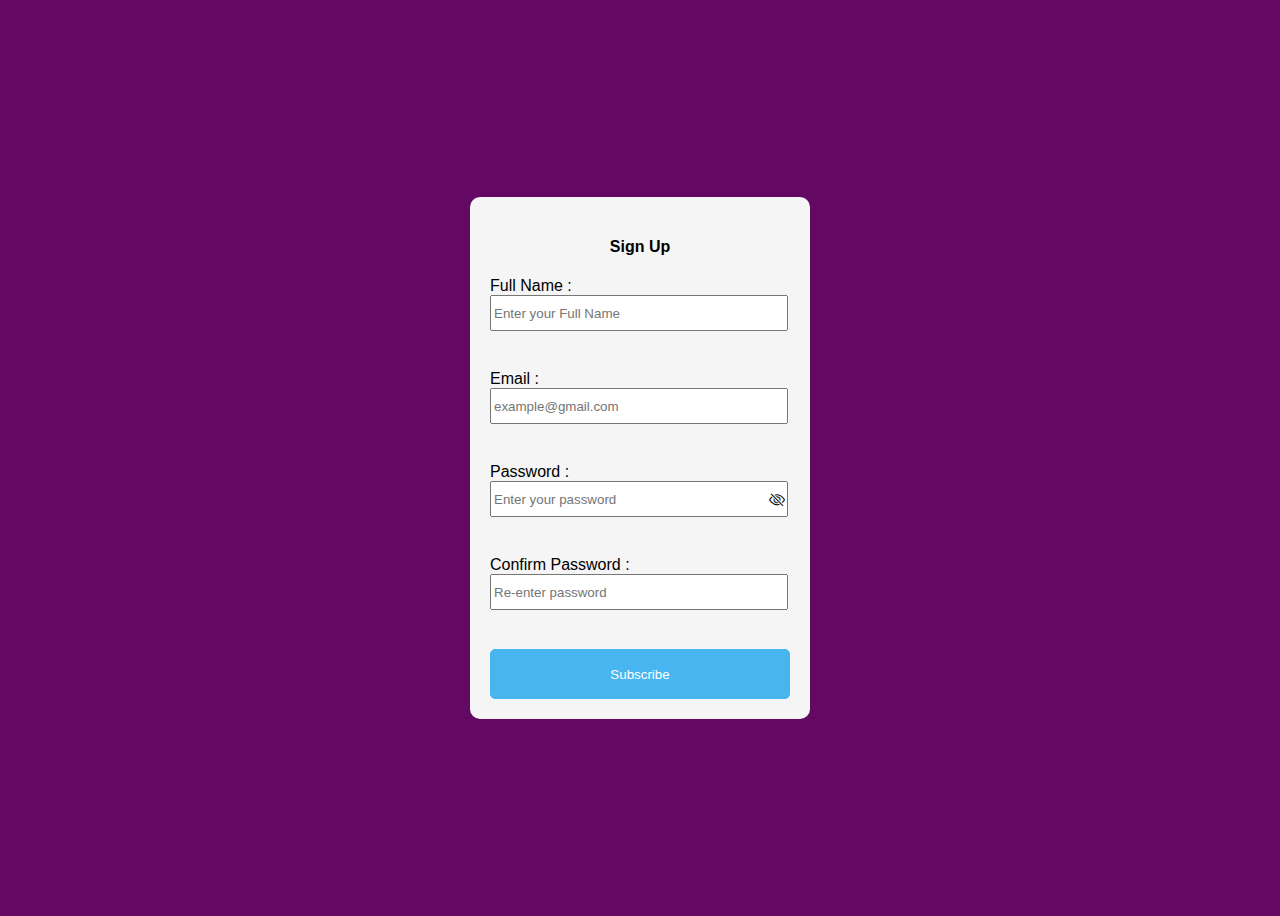
==== javaform.html @ ce583fc5 "a" ====
<!DOCTYPE html>
<html lang="en">
<head>
    <meta charset="UTF-8">
    <meta name="viewport" content="width=device-width, initial-scale=1.0">
    <title>Java Form</title>
    <meta name="viewport" content="width=device-width, initial-scale=1.0">
    <script type="text/javascript" defer src="java.js"></script>
    <link href="form.css" rel="stylesheet">
    <link href="https://cdn.jsdelivr.net/npm/bootstrap-icons@1.3.0/font/bootstrap-icons.css" rel="stylesheet">
</head>
<body>

    <div class="container">

          <form id="form" novalidate>
            <h4>Sign Up</h4>

              <div class="input">
                 <label> Full Name : </label><br>
                 <input type="text" id="firstname" placeholder="Enter your Full Name" ><br>
                   <!-- Error message to display -->
                   <div class="error"></div>

                </div>

                 <div class="input">
                   <label>Email :</label><br>
                    <input type="email" id="email" placeholder="example@gmail.com"><br>
                     <div class="error"></div>
                </div>

             <div class="input password-input">
              <label> Password : </label><br>
               <input id="password"  type="password" placeholder="Enter your password"><br>
                 <i class="bi bi-eye-slash" id="togglePassword" onclick="togglePassword()"></i>
                <div class="error"></div>
              </div>

              <div class="input password-input">
                <label> Confirm Password : </label><br>
                 <input id="Cpassword"  type="password" placeholder="Re-enter password"><br>
                
                  <div class="error"></div>
                </div>

                <!-- <div class="input password-input">
                  <label> Postal Code </label><br>
                   <input id="pcode"  type="text" placeholder="Enter your postal code"><br>
                  
                    <div class="error"></div>
                  </div> -->

                   <button type="submit">Subscribe</button>
        </form>

    </div>
</body>
</html>
---- form.css ----
body{
  
    background-color: rgb(99, 9, 99);
   
    font: 100% /normal sans-serif;
    
}

/* to center the form */
.container{
 display: flex;
 justify-content: center;
 align-items: center;
 height: 100vh;

}

#form{
    width: 300px;
    background-color: rgb(245, 245, 245);
    padding: 20px;
    border-radius: 10px;
   
}

#form input[type="text"],
#form input[type="email"],
#form input[type="password"] {
    display: block;
    width: calc(100% - 10px);
    height: 30px;
    margin-bottom: au;

}

#form button{
    width:100% ;
    height: 50px;
    background-color: rgb(71, 181, 240);
    color: white;
   border-radius: 5px;
   border: 1px solid rgb(71, 181, 240);
}

#form h4{
    text-align: center;
}

#form label{
display: inline-block;
}

.password-input {
    position: relative;
}

/* moving the eye around */
#togglePassword {
    position: absolute;
    top: 45%;
    right:5px;
    transform: translateY(-50%);
    cursor: pointer;
}

.input.success input{
   border-color: blue;
}

.error{
    border-color: rgb(255, 0, 242);
    font-size: 12px;
    height: 11px;
    color:red;
   margin-bottom: 10px;
}
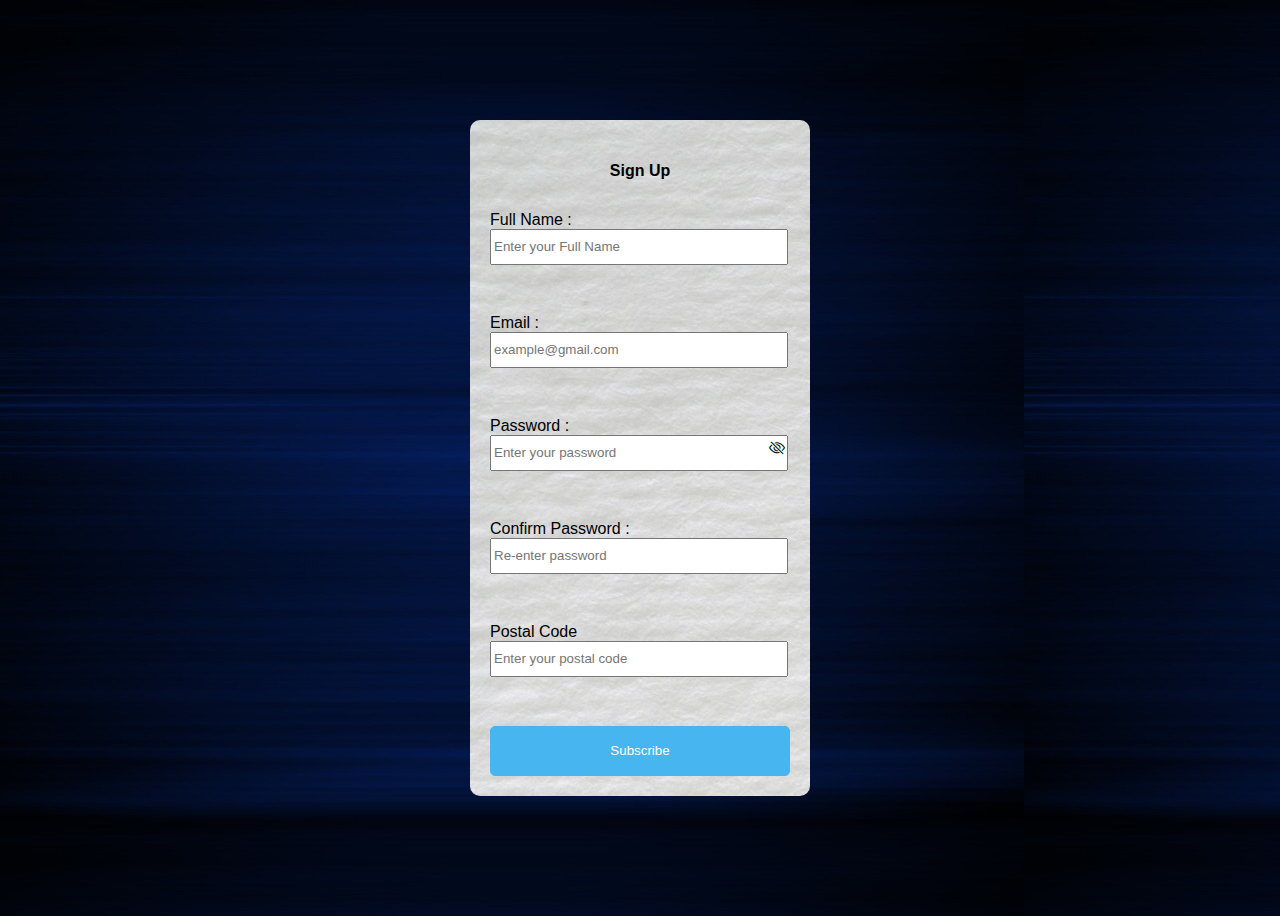
==== commit 0a64432f: "update" ====
--- a/javaform.html
+++ b/javaform.html
@@ -13,7 +13,7 @@
 
     <div class="container">
 
-          <form id="form" novalidate>
+          <form id="form" >
             <h4>Sign Up</h4>
 
               <div class="input">
@@ -44,14 +44,14 @@
                   <div class="error"></div>
                 </div>
 
-                <!-- <div class="input password-input">
+                <div class="input password-input">
                   <label> Postal Code </label><br>
-                   <input id="pcode"  type="text" placeholder="Enter your postal code"><br>
+                   <input id="postal"  type="text" placeholder="Enter your postal code"><br>
                   
                     <div class="error"></div>
-                  </div> -->
+                  </div>
 
-                   <button type="submit">Subscribe</button>
+                   <button type="submit" id="subbutt">Subscribe</button>
         </form>
 
     </div>
--- a/form.css
+++ b/form.css
@@ -1,6 +1,6 @@
 body{
-  
-    background-color: rgb(99, 9, 99);
+     background-image: url(back.jpg);
+    background-color: rgb(45, 12, 91);
    
     font: 100% /normal sans-serif;
     
@@ -17,6 +17,7 @@
 
 #form{
     width: 300px;
+    background-image: url(formback.jpg);
     background-color: rgb(245, 245, 245);
     padding: 20px;
     border-radius: 10px;
@@ -40,6 +41,7 @@
     color: white;
    border-radius: 5px;
    border: 1px solid rgb(71, 181, 240);
+   margin-top: 10px;
 }
 
 #form h4{
@@ -48,6 +50,7 @@
 
 #form label{
 display: inline-block;
+margin-top: 10px;
 }
 
 .password-input {
@@ -73,4 +76,5 @@
     height: 11px;
     color:red;
    margin-bottom: 10px;
+   
 }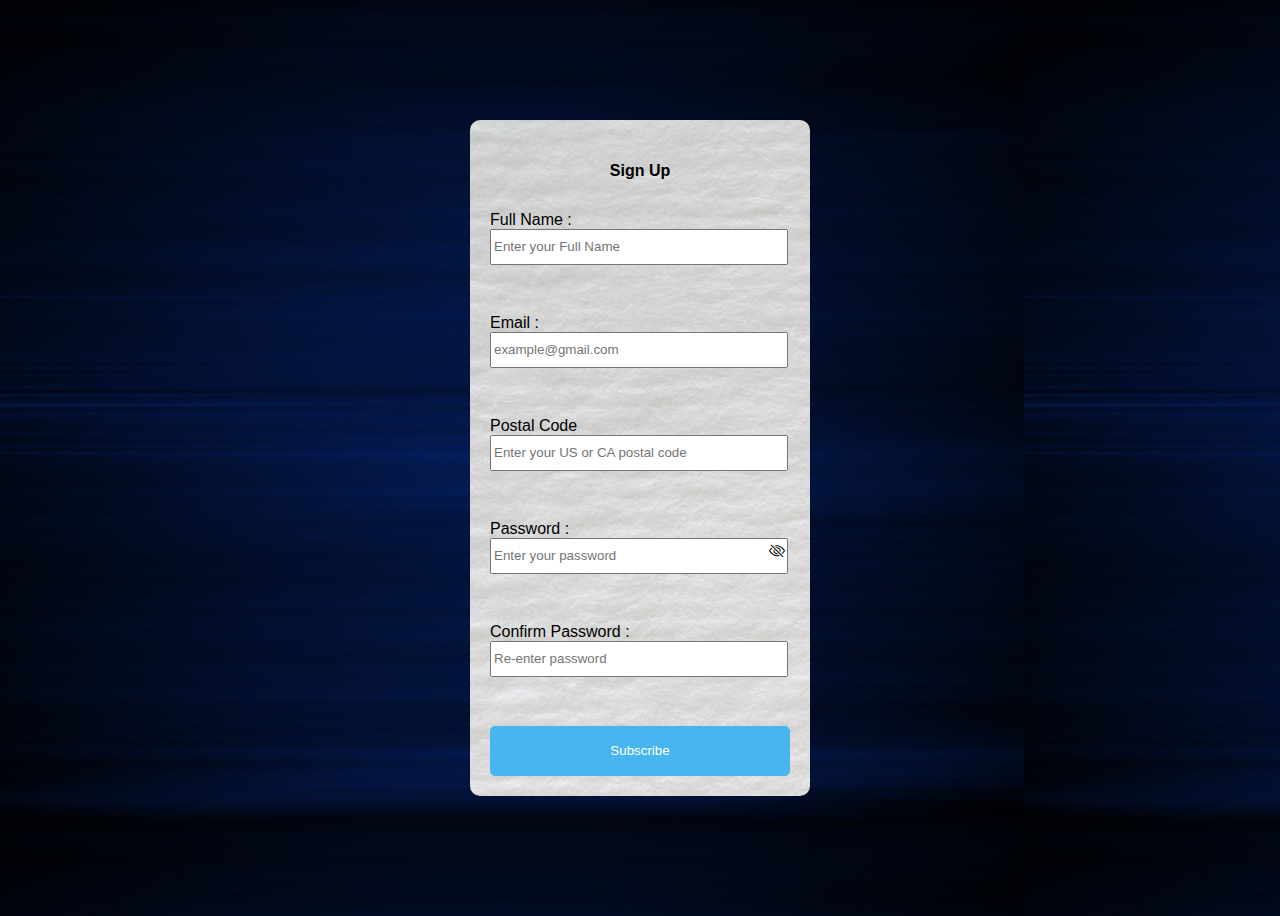
==== commit 1eb1cf96: "final update today" ====
--- a/javaform.html
+++ b/javaform.html
@@ -29,6 +29,13 @@
                     <input type="email" id="email" placeholder="example@gmail.com"><br>
                      <div class="error"></div>
                 </div>
+                
+                <div class="input password-input">
+                  <label> Postal Code </label><br>
+                   <input id="postal"  type="text" placeholder="Enter your US or CA postal code"><br>
+                  
+                    <div class="error"></div>
+                  </div>
 
              <div class="input password-input">
               <label> Password : </label><br>
@@ -44,12 +51,7 @@
                   <div class="error"></div>
                 </div>
 
-                <div class="input password-input">
-                  <label> Postal Code </label><br>
-                   <input id="postal"  type="text" placeholder="Enter your postal code"><br>
-                  
-                    <div class="error"></div>
-                  </div>
+             
 
                    <button type="submit" id="subbutt">Subscribe</button>
         </form>
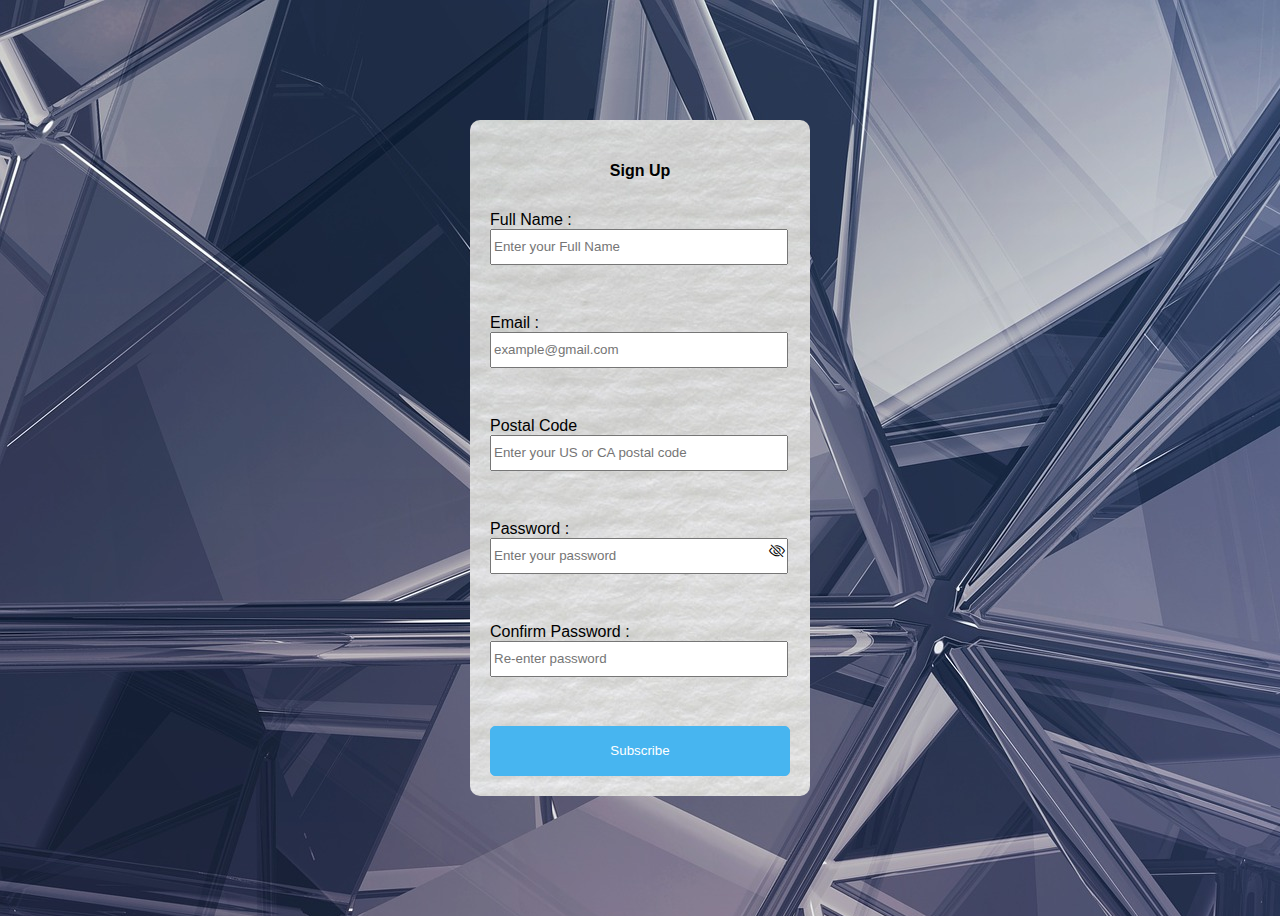
==== commit 9f914f8e: "added for to labels" ====
--- a/javaform.html
+++ b/javaform.html
@@ -17,7 +17,7 @@
             <h4>Sign Up</h4>
 
               <div class="input">
-                 <label> Full Name : </label><br>
+                 <label for="firstname"> Full Name : </label><br>
                  <input type="text" id="firstname" placeholder="Enter your Full Name" ><br>
                    <!-- Error message to display -->
                    <div class="error"></div>
@@ -25,20 +25,20 @@
                 </div>
 
                  <div class="input">
-                   <label>Email :</label><br>
+                   <label for="email">Email :</label><br>
                     <input type="email" id="email" placeholder="example@gmail.com"><br>
                      <div class="error"></div>
                 </div>
                 
                 <div class="input password-input">
-                  <label> Postal Code </label><br>
+                  <label for="postal"> Postal Code </label><br>
                    <input id="postal"  type="text" placeholder="Enter your US or CA postal code"><br>
                   
                     <div class="error"></div>
                   </div>
 
              <div class="input password-input">
-              <label> Password : </label><br>
+              <label for="password"> Password : </label><br>
                <input id="password"  type="password" placeholder="Enter your password"><br>
                  <i class="bi bi-eye-slash" id="togglePassword" onclick="togglePassword()"></i>
                 <div class="error"></div>
@@ -53,9 +53,19 @@
 
              
 
-                   <button type="submit" id="subbutt">Subscribe</button>
+                   <button type="submit" id="subbutt" onclick="openpopup()">Subscribe</button>
         </form>
+        <div class="popup" id="popup">
+          <img src="confirm2.png">
+          <h2>CONFIRM YOUR INFO</h2>
+          <div id="infopop"></div>
+          <div class="buttoncontainer">
+         <button class="popbutton"><a href="//https:www.codeacademy.com">Confirm</a></button>
+         <button class="popbutton" type="reset" onclick="closepopup()">Cancel</button>
+        </div>
+        </div>
+    </div>
 
-    </div>
+       
 </body>
 </html>--- a/form.css
+++ b/form.css
@@ -42,6 +42,7 @@
    border-radius: 5px;
    border: 1px solid rgb(71, 181, 240);
    margin-top: 10px;
+   cursor: pointer;
 }
 
 #form h4{
@@ -77,4 +78,63 @@
     color:red;
    margin-bottom: 10px;
    
+}
+
+.popup{
+    width: 400px;
+    background-color: white;
+    border-radius: 6px;
+    position: absolute;
+    top: 0;
+    left: 50%;
+    transform: translate(-50%,-50%) scale(0.1);
+    text-align: center;
+    padding: 0 30px 30px;
+    color: #333;
+    justify-content: center;
+    align-items: center;
+    visibility: hidden;
+    transition: transform 0.4s, top 0.4s;
+    background-image: url("formback.jpg");
+}
+
+.open-popup{
+    visibility: visible;
+    top: 50%;
+    transform: translate(-50%,-50%) scale(1);
+}
+.popup img{
+    width: 100px;
+    margin-top: -50px;
+    border-radius: 50%;
+    box-shadow: 0 2px 5px rgba(0, 0, 0, 2);
+}
+
+.popup h2{
+    font-size: 38px;
+    font-weight: 500;
+    margin: 30px 0 10px;
+}
+
+.popup button{
+    width: 50%;
+    margin-top: 50px;
+    padding: 10px 0;
+    background-color:rgb(71, 181, 240) ;
+    border-radius: 5px;
+     margin: 0 10px;   
+     border: 1px solid rgb(71, 181, 240) ;
+     color: white;
+     cursor: pointer;
+     box-shadow: 0 2px 5px rgba(0, 0, 0, 2);
+}
+
+.popup a{
+    text-decoration: none;
+    color: white;
+}
+
+.buttoncontainer{
+    display: flex;
+    flex-direction: row;
 }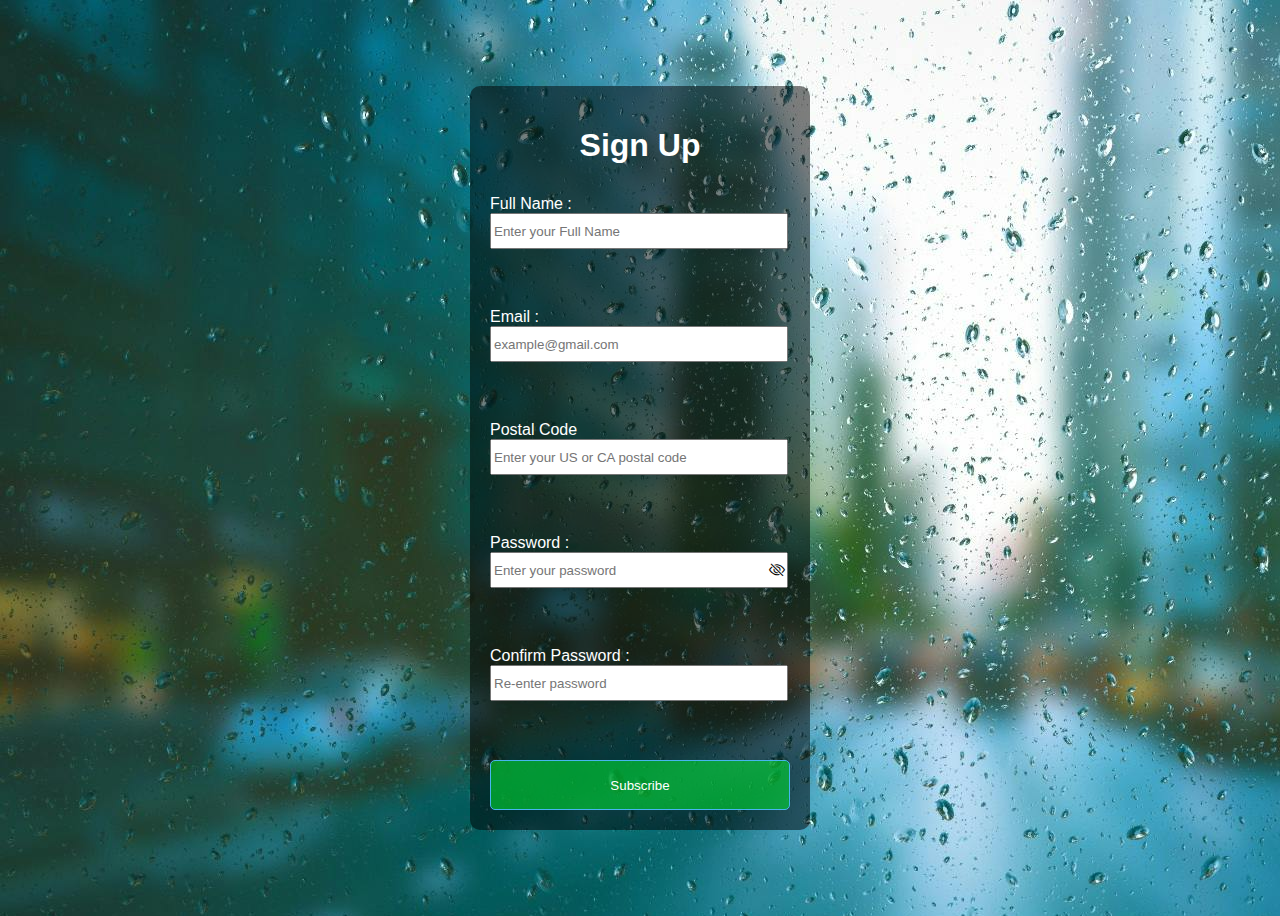
==== commit ebf224e7: "Minor aesthetic adjustments" ====
--- a/javaform.html
+++ b/javaform.html
@@ -14,13 +14,14 @@
     <div class="container">
 
           <form id="form" >
-            <h4>Sign Up</h4>
+            <h1>Sign Up</h1>
 
               <div class="input">
                  <label for="firstname"> Full Name : </label><br>
                  <input type="text" id="firstname" placeholder="Enter your Full Name" ><br>
                    <!-- Error message to display -->
                    <div class="error"></div>
+                   <div class="success"></div>
 
                 </div>
 
--- a/form.css
+++ b/form.css
@@ -17,10 +17,13 @@
 
 #form{
     width: 300px;
-    background-image: url(formback.jpg);
-    background-color: rgb(245, 245, 245);
+    /* background-image: url(formback.jpg); */
+    background-color: rgba(0, 0, 0, 0.5);
     padding: 20px;
     border-radius: 10px;
+    color: white;
+    font-family:Arial, Helvetica, sans-serif ;
+    font-style:bold;
    
 }
 
@@ -30,14 +33,14 @@
     display: block;
     width: calc(100% - 10px);
     height: 30px;
-    margin-bottom: au;
+    margin-bottom: 10px;
 
 }
 
 #form button{
     width:100% ;
     height: 50px;
-    background-color: rgb(71, 181, 240);
+    background-color: rgba(0, 219, 51, 0.6);
     color: white;
    border-radius: 5px;
    border: 1px solid rgb(71, 181, 240);
@@ -45,7 +48,7 @@
    cursor: pointer;
 }
 
-#form h4{
+#form h1{
     text-align: center;
 }
 
@@ -72,17 +75,23 @@
 }
 
 .error{
-    border-color: rgb(255, 0, 242);
+    border-color: rgb(255, 0, 0);
     font-size: 12px;
     height: 11px;
     color:red;
    margin-bottom: 10px;
+   font-style:bold;
+   font-family: Verdana, Geneva, Tahoma, sans-serif;
    
+}
+
+.success{
+    color: green;
 }
 
 .popup{
     width: 400px;
-    background-color: white;
+    background-color:rgba(0, 0, 0, 0.8);
     border-radius: 6px;
     position: absolute;
     top: 0;
@@ -90,12 +99,13 @@
     transform: translate(-50%,-50%) scale(0.1);
     text-align: center;
     padding: 0 30px 30px;
-    color: #333;
+    color: #ffffff;
+    font-family:Arial, Helvetica, sans-serif ;
     justify-content: center;
     align-items: center;
     visibility: hidden;
     transition: transform 0.4s, top 0.4s;
-    background-image: url("formback.jpg");
+    /* background-image: url("formback.jpg"); */
 }
 
 .open-popup{
@@ -120,7 +130,7 @@
     width: 50%;
     margin-top: 50px;
     padding: 10px 0;
-    background-color:rgb(71, 181, 240) ;
+    background-color:rgba(33, 244, 54, 0.6) ;
     border-radius: 5px;
      margin: 0 10px;   
      border: 1px solid rgb(71, 181, 240) ;
@@ -137,4 +147,8 @@
 .buttoncontainer{
     display: flex;
     flex-direction: row;
+}
+
+.bi-eye-slash{
+    color: black;
 }